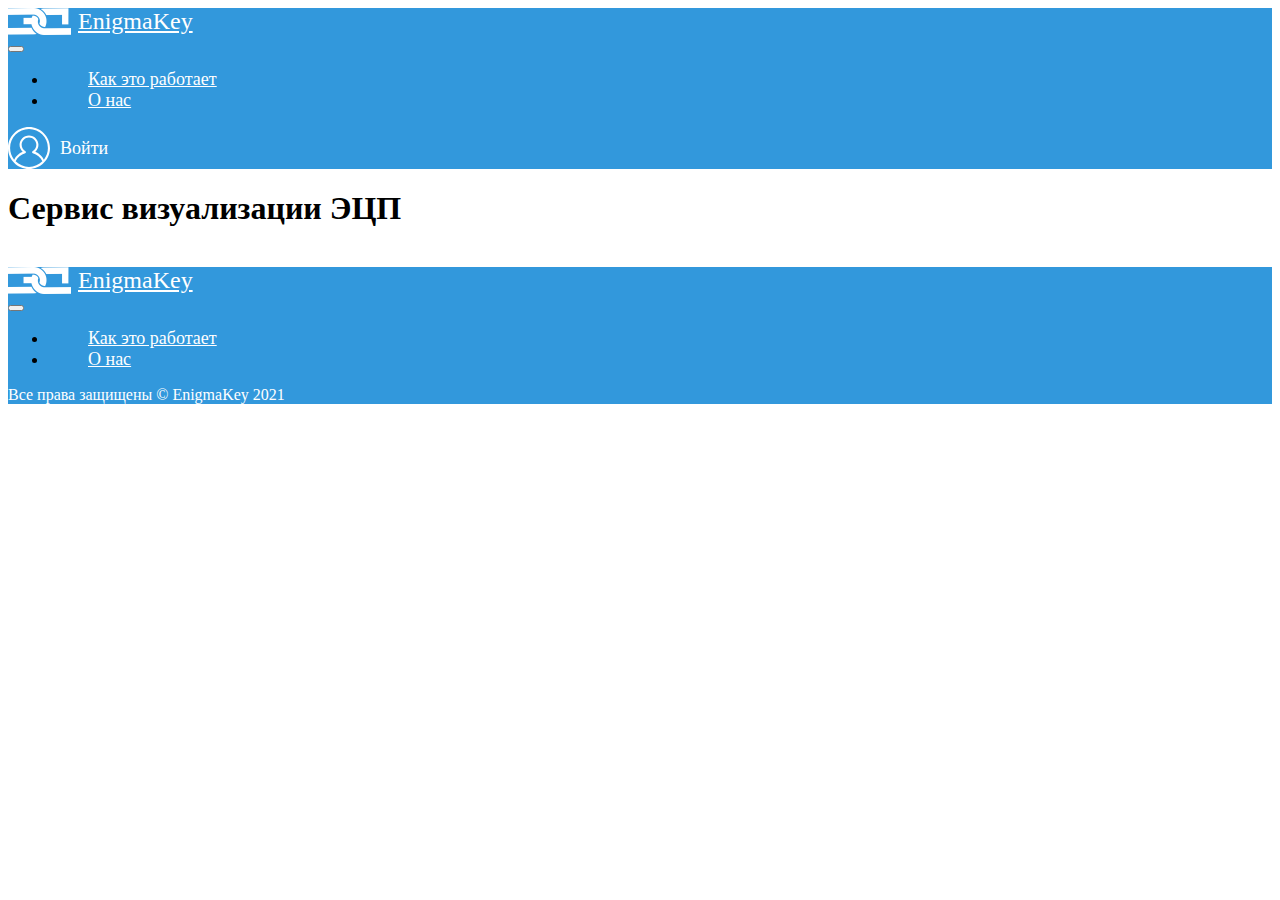
==== index.html @ b9031a65 "start project Signature" ====
<!doctype html>
<html lang="ru">
<head>
  <!-- Обязательные метатеги -->
  <meta charset="utf-8">
  <meta name="viewport" content="width=device-width, initial-scale=1">
  <!-- Bootstrap CSS -->
  <link href="https://cdn.jsdelivr.net/npm/bootstrap@5.0.0-beta3/dist/css/bootstrap.min.css" rel="stylesheet" integrity="sha384-eOJMYsd53ii+scO/bJGFsiCZc+5NDVN2yr8+0RDqr0Ql0h+rP48ckxlpbzKgwra6" crossorigin="anonymous">
  <link rel="stylesheet" href="https://use.fontawesome.com/releases/v5.8.2/css/all.css">
  <link href="./css/custom.css" rel="stylesheet">
  <title>Сервис визуализации ЭЦП</title>
</head>
<body>
<nav class="navbar navbar-expand-lg navbar-dark navbar-project bg-blue">
  <div class="container">
    <a class="navbar-brand logo-project" href="#">EnigmaKey</a>
    <button class="navbar-toggler" type="button" data-bs-toggle="collapse" data-bs-target="#navbarsTop" aria-controls="navbarsTop" aria-expanded="false">
      <span class="navbar-toggler-icon"></span>
    </button>

    <div class="collapse navbar-collapse" id="navbarsTop">
      <ul class="navbar-nav m-auto mb-2 mb-lg-0">
        <li class="nav-item">
          <a class="nav-link" href="#">Как это работает</a>
        </li>
        <li class="nav-item">
          <a class="nav-link" href="#">О нас</a>
        </li>
      </ul>
      <div class="login">
        <i class="user-icon"></i>
        <a href="#">Войти</a>
      </div>
    </div>
  </div>
</nav>

<main class="container">
  <div class="row">
    <div class="col">
        <h1>Сервис визуализации ЭЦП</h1>
    </div>
    <div class="col">
      <img src="./images/page1-img.svg" class="img-fluid" alt="">
    </div>
  </div>
</main>

<nav class="navbar navbar-expand-lg fixed-bottom navbar-dark navbar-project bg-blue">
  <div class="container">
    <a class="navbar-brand logo-project" href="#">EnigmaKey</a>
    <button class="navbar-toggler" type="button" data-bs-toggle="collapse" data-bs-target="#navbarsBottom" aria-controls="navbarsBottom" aria-expanded="false">
      <span class="navbar-toggler-icon"></span>
    </button>

    <div class="collapse navbar-collapse" id="navbarsBottom">
      <ul class="navbar-nav m-auto mb-2 mb-lg-0">
        <li class="nav-item">
          <a class="nav-link" href="#">Как это работает</a>
        </li>
        <li class="nav-item">
          <a class="nav-link" href="#">О нас</a>
        </li>
      </ul>
      <div class="copyright">
        Все права защищены © EnigmaKey 2021
      </div>
    </div>
  </div>
</nav>

<!-- Вариант 1: Bootstrap в связке с Popper -->
<script src="https://cdn.jsdelivr.net/npm/bootstrap@5.0.0-beta3/dist/js/bootstrap.bundle.min.js" integrity="sha384-JEW9xMcG8R+pH31jmWH6WWP0WintQrMb4s7ZOdauHnUtxwoG2vI5DkLtS3qm9Ekf" crossorigin="anonymous"></script>

</body>
</html>
---- css/custom.css ----
body {
  font-family: Roboto;
}

.bg-blue {
  background-color: #3298DC;
}

@media (min-width: 992px) {
  .navbar-project {
    min-height: 90px;
  }
}
.navbar-project a {
  color: #fff;
  font-size: 18px;
}
.navbar-project .logo-project {
  width: 175px;
  height: 27px;
  background-image: url(../images/logo.svg);
  background-repeat: no-repeat;
  padding-left: 70px;
  display: flex;
  align-items: center;
  font-weight: 500;
  font-size: 24px;
}

.navbar-dark.navbar-project .navbar-nav .nav-link {
  color: white;
}
.navbar-dark.navbar-project .navbar-nav .nav-link:hover {
  text-decoration: underline;
}

@media (min-width: 992px) {
  .navbar .navbar-nav .nav-link {
    padding-right: 2.5rem;
    padding-left: 2.5rem;
  }
}
.navbar-toggler:focus {
  box-shadow: 0 0 0 0.1rem;
}

.login {
  display: flex;
  align-items: center;
}
.login a {
  text-decoration: none;
  font-weight: 500;
}

.user-icon {
  width: 42px;
  height: 42px;
  margin-right: 10px;
  background-image: url(../images/icons/enter.svg);
  background-repeat: no-repeat;
  display: inline-flex;
}

.copyright {
  color: #ffffff;
}
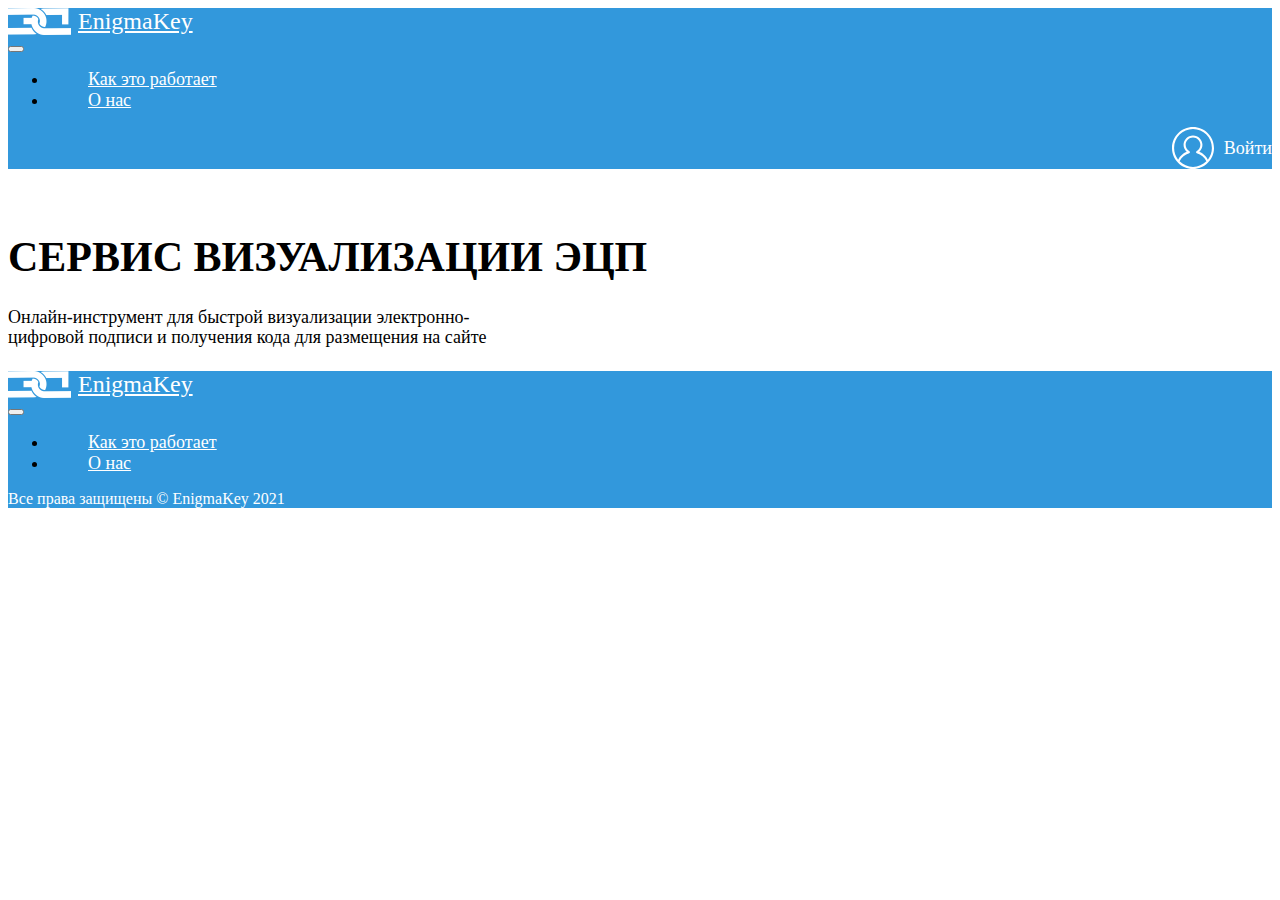
==== commit 65b48808: "add service block to index page" ====
--- a/index.html
+++ b/index.html
@@ -36,12 +36,17 @@
 </nav>
 
 <main class="container">
-  <div class="row">
-    <div class="col">
+  <div class="row service">
+    <div class="col-7 align-self-center">
         <h1>Сервис визуализации ЭЦП</h1>
+        <div class="service__text">
+          Онлайн-инструмент для быстрой визуализации
+          электронно-цифровой подписи и получения кода
+          для размещения на сайте
+        </div>
     </div>
-    <div class="col">
-      <img src="./images/page1-img.svg" class="img-fluid" alt="">
+    <div class="col align-self-center service__col-img">
+      <img src="./images/page1-img.svg" class="img-fluid service__img" alt="">
     </div>
   </div>
 </main>
--- a/css/custom.css
+++ b/css/custom.css
@@ -2,6 +2,11 @@
   font-family: Roboto;
 }
 
+@media (min-width: 1400px) {
+  .container {
+    max-width: 1242px;
+  }
+}
 .bg-blue {
   background-color: #3298DC;
 }
@@ -47,6 +52,8 @@
 .login {
   display: flex;
   align-items: center;
+  min-width: 308px;
+  justify-content: flex-end;
 }
 .login a {
   text-decoration: none;
@@ -65,3 +72,50 @@
 .copyright {
   color: #ffffff;
 }
+
+.service {
+  margin-top: 63px;
+}
+@media (max-width: 991px) {
+  .service {
+    font-size: 87%;
+  }
+}
+@media (max-width: 480px) {
+  .service {
+    flex-direction: column-reverse;
+  }
+  .service .col-7 {
+    width: 100%;
+  }
+}
+.service h1 {
+  text-transform: uppercase;
+  font-size: 2.625rem;
+  font-weight: 700;
+  line-height: 50px;
+  margin-bottom: 1.563rem;
+}
+@media (max-width: 767px) {
+  .service h1 {
+    font-size: 180%;
+    line-height: 1.3;
+  }
+}
+.service__text {
+  font-size: 1.125rem;
+  font-weight: 400;
+  line-height: 20px;
+  max-width: 500px;
+}
+.service__img {
+  margin-top: 20px;
+}
+@media (max-width: 480px) {
+  .service__img {
+    max-width: 180px;
+  }
+}
+.service__col-img {
+  width: auto;
+}
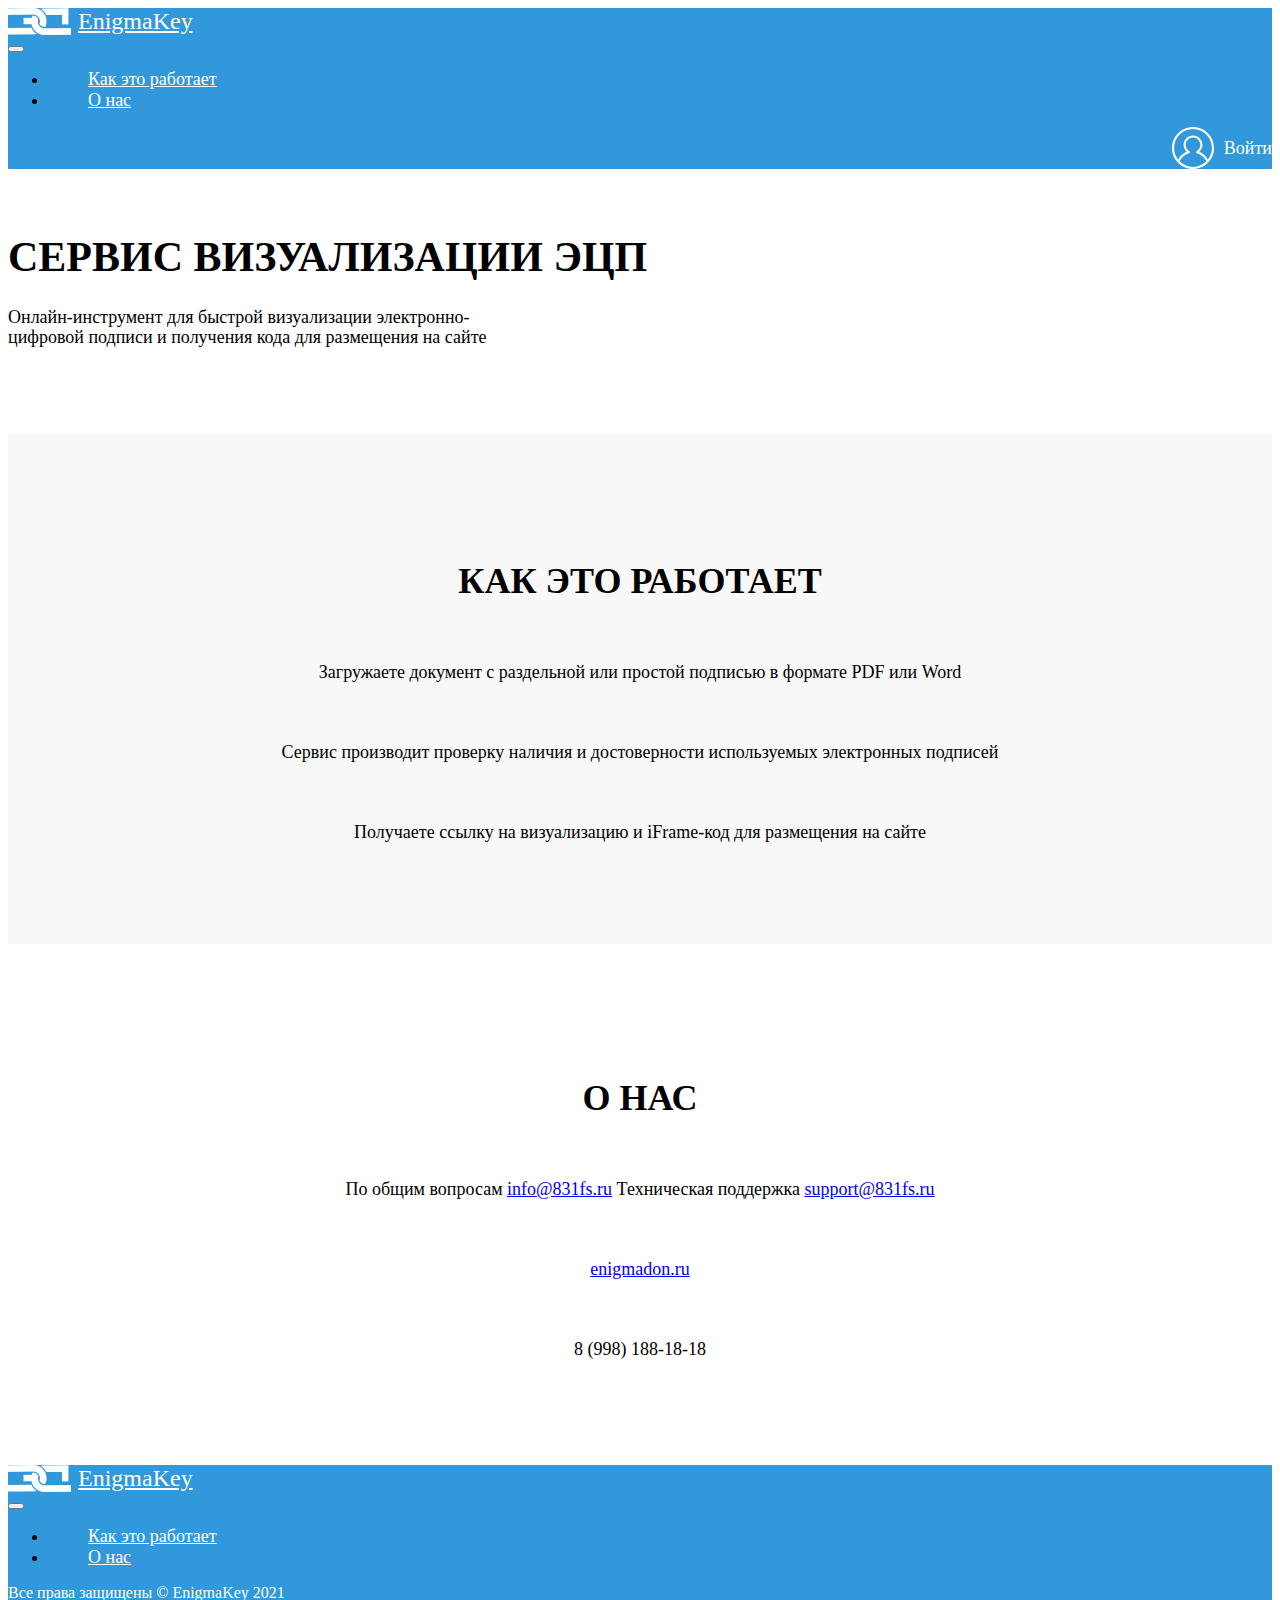
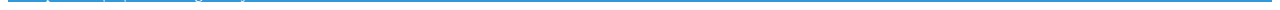
==== commit 55e06535: "add how-it-works and about-us blocks to index page; not finish" ====
--- a/index.html
+++ b/index.html
@@ -5,7 +5,8 @@
   <meta charset="utf-8">
   <meta name="viewport" content="width=device-width, initial-scale=1">
   <!-- Bootstrap CSS -->
-  <link href="https://cdn.jsdelivr.net/npm/bootstrap@5.0.0-beta3/dist/css/bootstrap.min.css" rel="stylesheet" integrity="sha384-eOJMYsd53ii+scO/bJGFsiCZc+5NDVN2yr8+0RDqr0Ql0h+rP48ckxlpbzKgwra6" crossorigin="anonymous">
+  <link href="https://cdn.jsdelivr.net/npm/bootstrap@5.0.0-beta3/dist/css/bootstrap.min.css" rel="stylesheet"
+        integrity="sha384-eOJMYsd53ii+scO/bJGFsiCZc+5NDVN2yr8+0RDqr0Ql0h+rP48ckxlpbzKgwra6" crossorigin="anonymous">
   <link rel="stylesheet" href="https://use.fontawesome.com/releases/v5.8.2/css/all.css">
   <link href="./css/custom.css" rel="stylesheet">
   <title>Сервис визуализации ЭЦП</title>
@@ -14,7 +15,8 @@
 <nav class="navbar navbar-expand-lg navbar-dark navbar-project bg-blue">
   <div class="container">
     <a class="navbar-brand logo-project" href="#">EnigmaKey</a>
-    <button class="navbar-toggler" type="button" data-bs-toggle="collapse" data-bs-target="#navbarsTop" aria-controls="navbarsTop" aria-expanded="false">
+    <button class="navbar-toggler" type="button" data-bs-toggle="collapse" data-bs-target="#navbarsTop"
+            aria-controls="navbarsTop" aria-expanded="false">
       <span class="navbar-toggler-icon"></span>
     </button>
 
@@ -35,26 +37,86 @@
   </div>
 </nav>
 
-<main class="container">
-  <div class="row service">
-    <div class="col-7 align-self-center">
+<main>
+  <div class="container">
+    <div class="row service">
+      <div class="col-7 align-self-center">
         <h1>Сервис визуализации ЭЦП</h1>
         <div class="service__text">
           Онлайн-инструмент для быстрой визуализации
           электронно-цифровой подписи и получения кода
           для размещения на сайте
         </div>
-    </div>
-    <div class="col align-self-center service__col-img">
-      <img src="./images/page1-img.svg" class="img-fluid service__img" alt="">
+      </div>
+      <div class="col align-self-center service__col-img">
+        <img src="./images/page1-img.svg" class="img-fluid service__img" alt="">
+      </div>
     </div>
   </div>
+
+  <div class="how-it-works">
+    <div class="container">
+      <div class="row">
+        <h2>КАК ЭТО РАБОТАЕТ</h2>
+        <div class="col how-it-works__item">
+          <img src="./images/icons/document.svg" alt=""/>
+          <div class="how-it-works__text">
+            Загружаете документ c раздельной или
+            простой подписью в формате PDF или
+            Word
+          </div>
+        </div>
+        <div class="col how-it-works__item">
+          <img src="./images/icons/check.svg" alt=""/>
+          <div class="how-it-works__text">
+            Сервис производит проверку наличия
+            и достоверности используемых электронных подписей
+          </div>
+        </div>
+        <div class="col how-it-works__item">
+          <img src="./images/icons/code.svg" alt=""/>
+          <div class="how-it-works__text">
+            Получаете ссылку на визуализацию
+            и iFrame-код для размещения на сайте
+          </div>
+        </div>
+      </div>
+    </div>
+  </div>
+
+    <div class="container">
+      <div class="row about-us">
+        <h2>О НАС</h2>
+        <div class="col about-us__item">
+          <img src="./images/icons/email.svg" alt=""/>
+          <div class="about-us__text">
+            По общим вопросам <a href="mailto:info@831fs.ru">info@831fs.ru</a>
+            Техническая поддержка <a href="mailto:support@831fs.ru">support@831fs.ru</a>
+          </div>
+        </div>
+        <div class="col about-us__item">
+          <img src="./images/icons/site.svg" alt=""/>
+          <div class="about-us__text">
+            <a href="enigmadon.ru">enigmadon.ru</a>
+          </div>
+        </div>
+        <div class="col about-us__item">
+          <img src="./images/icons/call.svg" alt=""/>
+          <div class="about-us__text">
+            8 (998) 188-18-18
+          </div>
+        </div>
+      </div>
+    </div>
+
+
 </main>
 
-<nav class="navbar navbar-expand-lg fixed-bottom navbar-dark navbar-project bg-blue">
+<nav class="navbar navbar-expand-lg navbar-dark navbar-project bg-blue">
   <div class="container">
     <a class="navbar-brand logo-project" href="#">EnigmaKey</a>
-    <button class="navbar-toggler" type="button" data-bs-toggle="collapse" data-bs-target="#navbarsBottom" aria-controls="navbarsBottom" aria-expanded="false">
+    <button class="navbar-toggler" type="button" data-bs-toggle="collapse" data-bs-target="#navbarsBottom"
+            aria-controls="navbarsBottom" aria-expanded="false">
       <span class="navbar-toggler-icon"></span>
     </button>
 
@@ -75,7 +137,9 @@
 </nav>
 
 <!-- Вариант 1: Bootstrap в связке с Popper -->
-<script src="https://cdn.jsdelivr.net/npm/bootstrap@5.0.0-beta3/dist/js/bootstrap.bundle.min.js" integrity="sha384-JEW9xMcG8R+pH31jmWH6WWP0WintQrMb4s7ZOdauHnUtxwoG2vI5DkLtS3qm9Ekf" crossorigin="anonymous"></script>
+<script src="https://cdn.jsdelivr.net/npm/bootstrap@5.0.0-beta3/dist/js/bootstrap.bundle.min.js"
+        integrity="sha384-JEW9xMcG8R+pH31jmWH6WWP0WintQrMb4s7ZOdauHnUtxwoG2vI5DkLtS3qm9Ekf"
+        crossorigin="anonymous"></script>
 
 </body>
 </html>
--- a/css/custom.css
+++ b/css/custom.css
@@ -74,7 +74,7 @@
 }
 
 .service {
-  margin-top: 63px;
+  margin: 63px 0;
 }
 @media (max-width: 991px) {
   .service {
@@ -114,8 +114,59 @@
 @media (max-width: 480px) {
   .service__img {
     max-width: 180px;
+    margin-bottom: 30px;
   }
 }
 .service__col-img {
   width: auto;
 }
+
+h2 {
+  font-weight: bold;
+  font-size: 36px;
+  line-height: 42px;
+  text-align: center;
+  text-transform: uppercase;
+  margin-bottom: 30px;
+}
+
+.how-it-works {
+  background-color: #F8F8F8;
+  padding-top: 96px;
+  padding-bottom: 102px;
+}
+@media (max-width: 767px) {
+  .how-it-works .row {
+    flex-direction: column;
+  }
+}
+.how-it-works__item img {
+  display: flex;
+  margin: 30px auto;
+}
+.how-it-works__text {
+  text-align: center;
+  font-size: 18px;
+  line-height: 20px;
+  color: #000000;
+}
+
+.about-us {
+  padding-top: 103px;
+  padding-bottom: 106px;
+}
+@media (max-width: 767px) {
+  .about-us {
+    flex-direction: column;
+  }
+}
+.about-us__item img {
+  display: flex;
+  margin: 30px auto;
+}
+.about-us__text {
+  text-align: center;
+  font-size: 18px;
+  line-height: 20px;
+  color: #000000;
+}
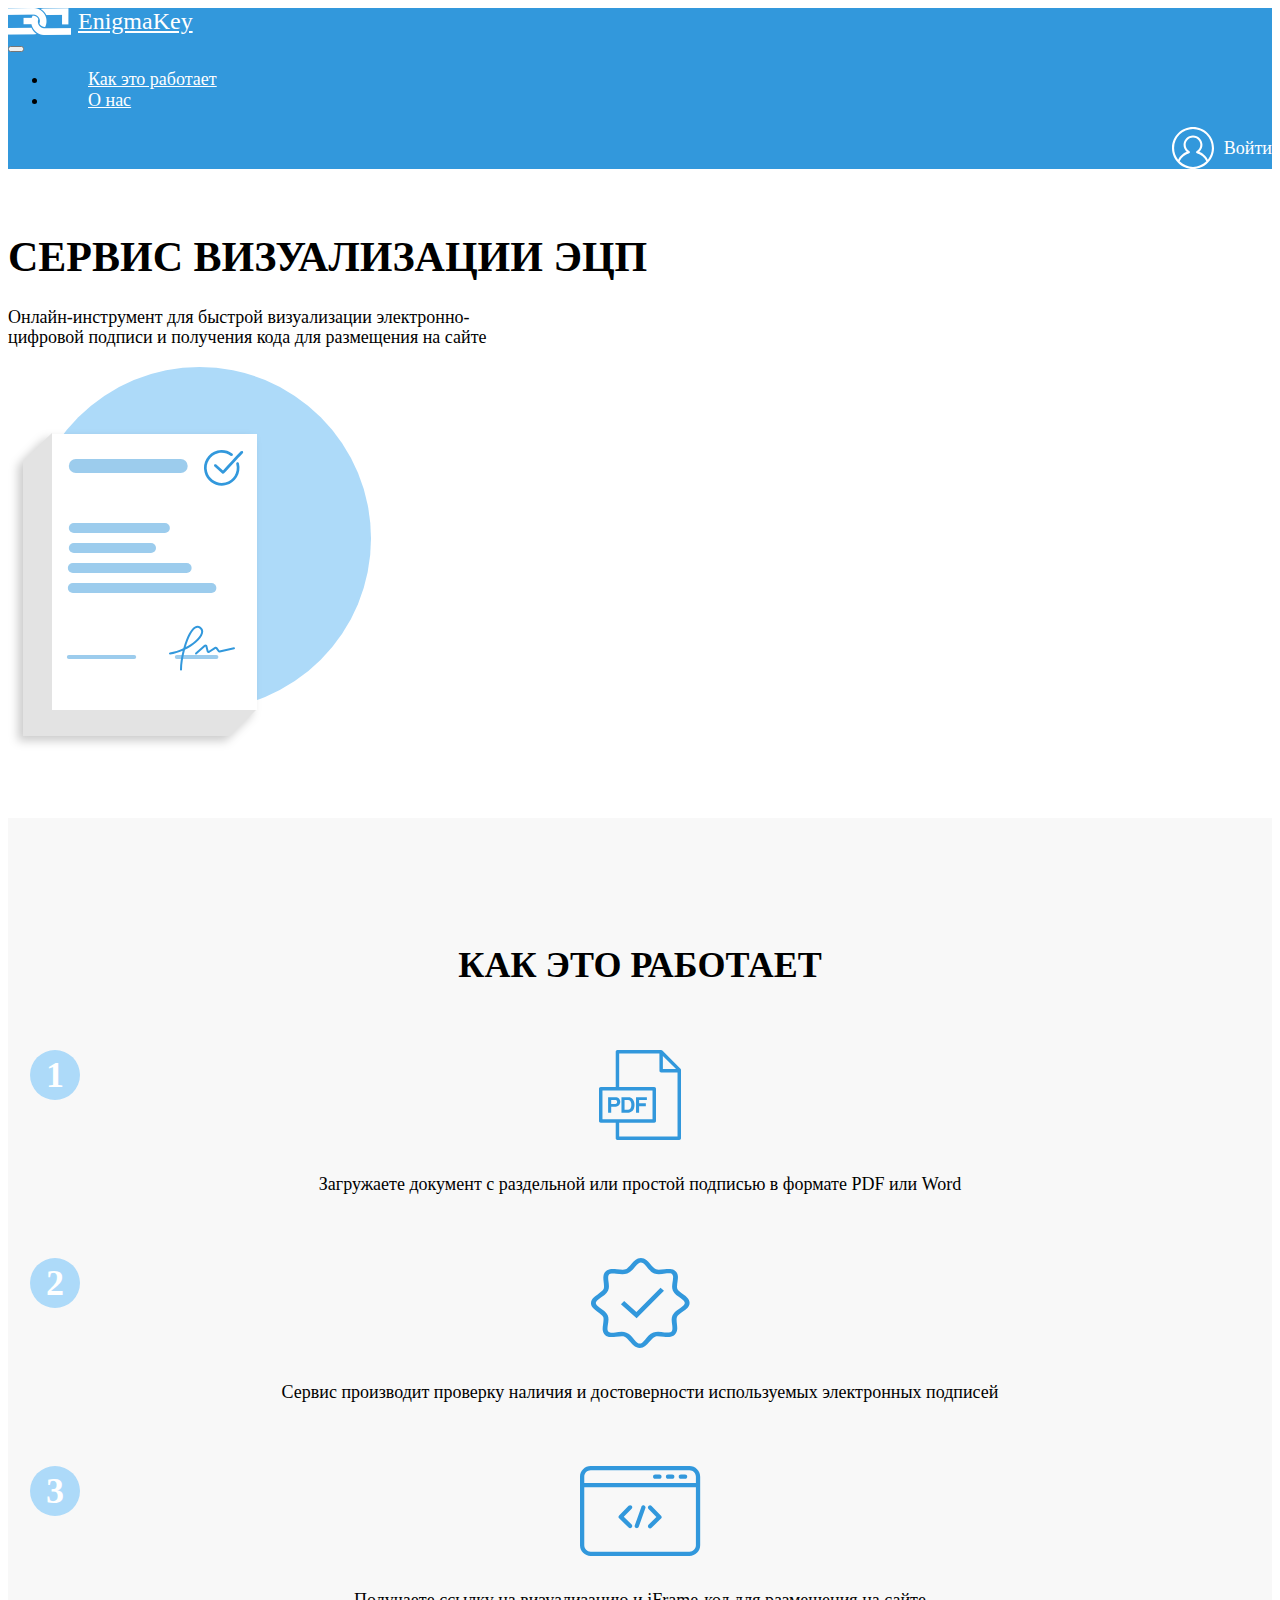
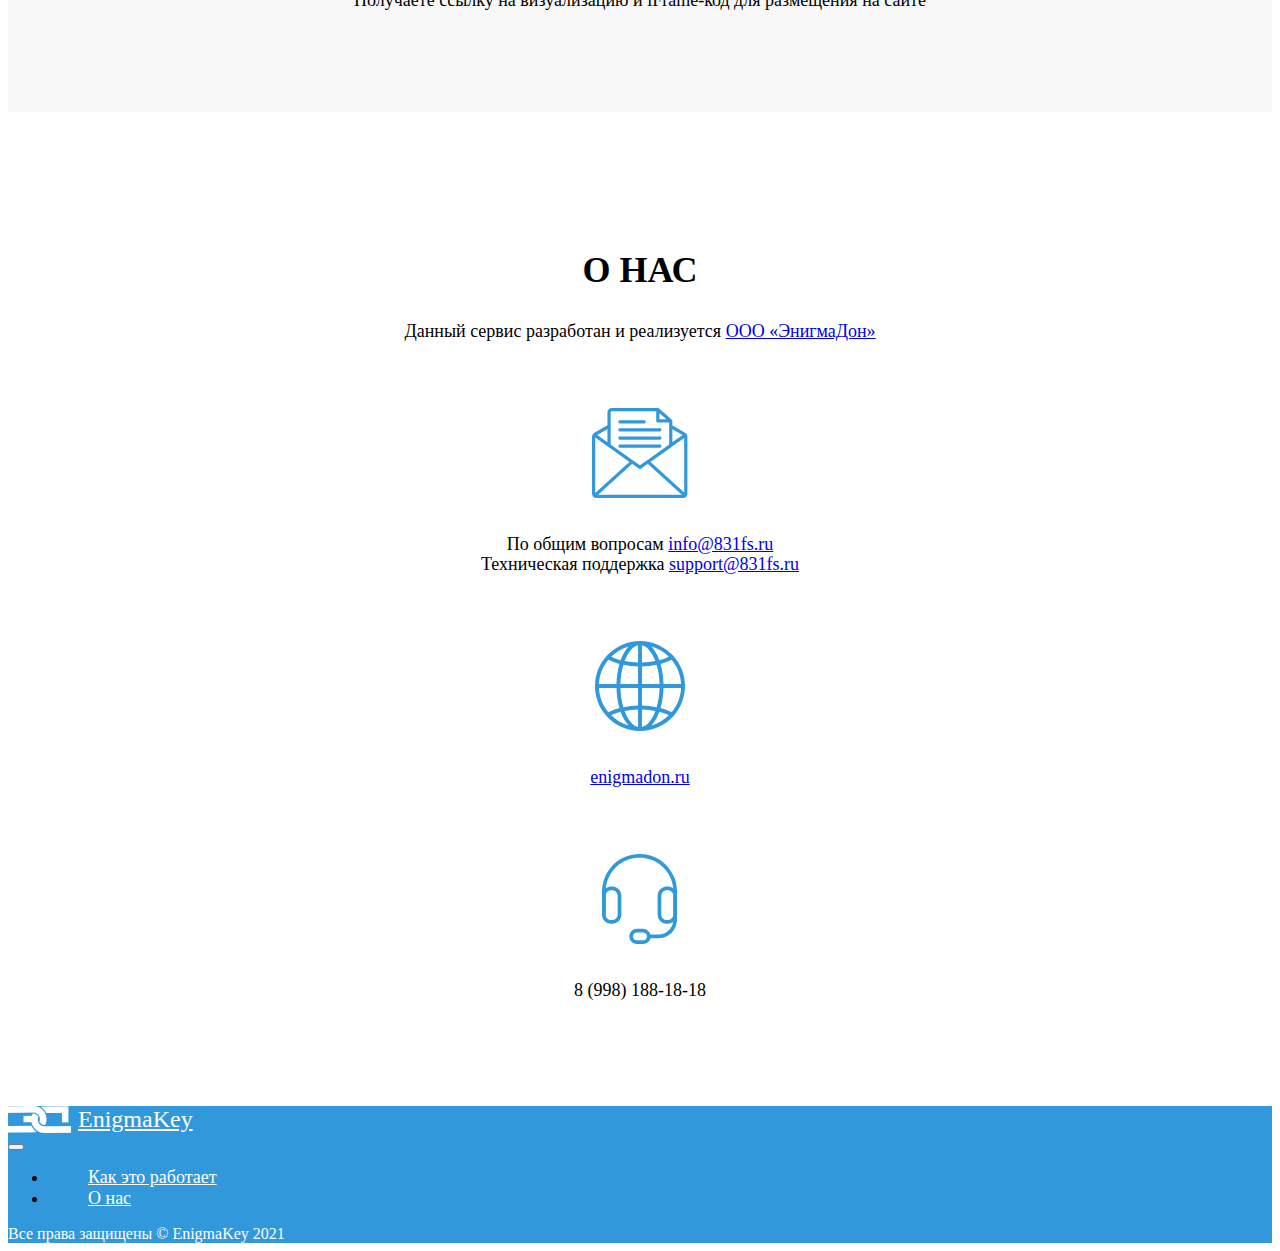
==== commit 4a4c204e: "add how-it-works :before element + PixelPerfect:  finish index page" ====
--- a/index.html
+++ b/index.html
@@ -1,13 +1,10 @@
 <!doctype html>
 <html lang="ru">
 <head>
-  <!-- Обязательные метатеги -->
   <meta charset="utf-8">
   <meta name="viewport" content="width=device-width, initial-scale=1">
-  <!-- Bootstrap CSS -->
   <link href="https://cdn.jsdelivr.net/npm/bootstrap@5.0.0-beta3/dist/css/bootstrap.min.css" rel="stylesheet"
         integrity="sha384-eOJMYsd53ii+scO/bJGFsiCZc+5NDVN2yr8+0RDqr0Ql0h+rP48ckxlpbzKgwra6" crossorigin="anonymous">
-  <link rel="stylesheet" href="https://use.fontawesome.com/releases/v5.8.2/css/all.css">
   <link href="./css/custom.css" rel="stylesheet">
   <title>Сервис визуализации ЭЦП</title>
 </head>
@@ -58,7 +55,7 @@
     <div class="container">
       <div class="row">
         <h2>КАК ЭТО РАБОТАЕТ</h2>
-        <div class="col how-it-works__item">
+        <div class="col how-it-works__item" data-slide="1">
           <img src="./images/icons/document.svg" alt=""/>
           <div class="how-it-works__text">
             Загружаете документ c раздельной или
@@ -66,14 +63,14 @@
             Word
           </div>
         </div>
-        <div class="col how-it-works__item">
+        <div class="col how-it-works__item" data-slide="2">
           <img src="./images/icons/check.svg" alt=""/>
           <div class="how-it-works__text">
             Сервис производит проверку наличия
             и достоверности используемых электронных подписей
           </div>
         </div>
-        <div class="col how-it-works__item">
+        <div class="col how-it-works__item" data-slide="3">
           <img src="./images/icons/code.svg" alt=""/>
           <div class="how-it-works__text">
             Получаете ссылку на визуализацию
@@ -87,11 +84,14 @@
     <div class="container">
       <div class="row about-us">
         <h2>О НАС</h2>
+        <div class="about-us__text">
+          Данный сервис разработан и реализуется <a href="#" class="text-nowrap">ООО «ЭнигмаДон»</a>
+        </div>
         <div class="col about-us__item">
           <img src="./images/icons/email.svg" alt=""/>
           <div class="about-us__text">
-            По общим вопросам <a href="mailto:info@831fs.ru">info@831fs.ru</a>
-            Техническая поддержка <a href="mailto:support@831fs.ru">support@831fs.ru</a>
+            <div>По общим вопросам <a href="mailto:info@831fs.ru">info@831fs.ru</a></div>
+            <div>Техническая поддержка <a href="mailto:support@831fs.ru">support@831fs.ru</a></div>
           </div>
         </div>
         <div class="col about-us__item">
@@ -136,7 +136,6 @@
   </div>
 </nav>
 
-<!-- Вариант 1: Bootstrap в связке с Popper -->
 <script src="https://cdn.jsdelivr.net/npm/bootstrap@5.0.0-beta3/dist/js/bootstrap.bundle.min.js"
         integrity="sha384-JEW9xMcG8R+pH31jmWH6WWP0WintQrMb4s7ZOdauHnUtxwoG2vI5DkLtS3qm9Ekf"
         crossorigin="anonymous"></script>
--- a/css/custom.css
+++ b/css/custom.css
@@ -58,6 +58,9 @@
 .login a {
   text-decoration: none;
   font-weight: 500;
+}
+.login a:hover {
+  text-decoration: underline;
 }
 
 .user-icon {
@@ -135,14 +138,36 @@
   padding-top: 96px;
   padding-bottom: 102px;
 }
+.how-it-works h2 {
+  margin-bottom: 46px;
+}
 @media (max-width: 767px) {
   .how-it-works .row {
     flex-direction: column;
   }
 }
+.how-it-works__item {
+  position: relative;
+}
+.how-it-works__item:before {
+  content: attr(data-slide);
+  position: absolute;
+  top: 0px;
+  left: 22px;
+  background-color: #ADDAF9;
+  width: 50px;
+  height: 50px;
+  display: flex;
+  align-items: center;
+  justify-content: center;
+  border-radius: 50%;
+  color: #ffffff;
+  font-weight: 700;
+  font-size: 36px;
+}
 .how-it-works__item img {
   display: flex;
-  margin: 30px auto;
+  margin: 64px auto 34px auto;
 }
 .how-it-works__text {
   text-align: center;
@@ -152,7 +177,7 @@
 }
 
 .about-us {
-  padding-top: 103px;
+  padding-top: 107px;
   padding-bottom: 106px;
 }
 @media (max-width: 767px) {
@@ -162,7 +187,7 @@
 }
 .about-us__item img {
   display: flex;
-  margin: 30px auto;
+  margin: 67px auto 36px auto;
 }
 .about-us__text {
   text-align: center;
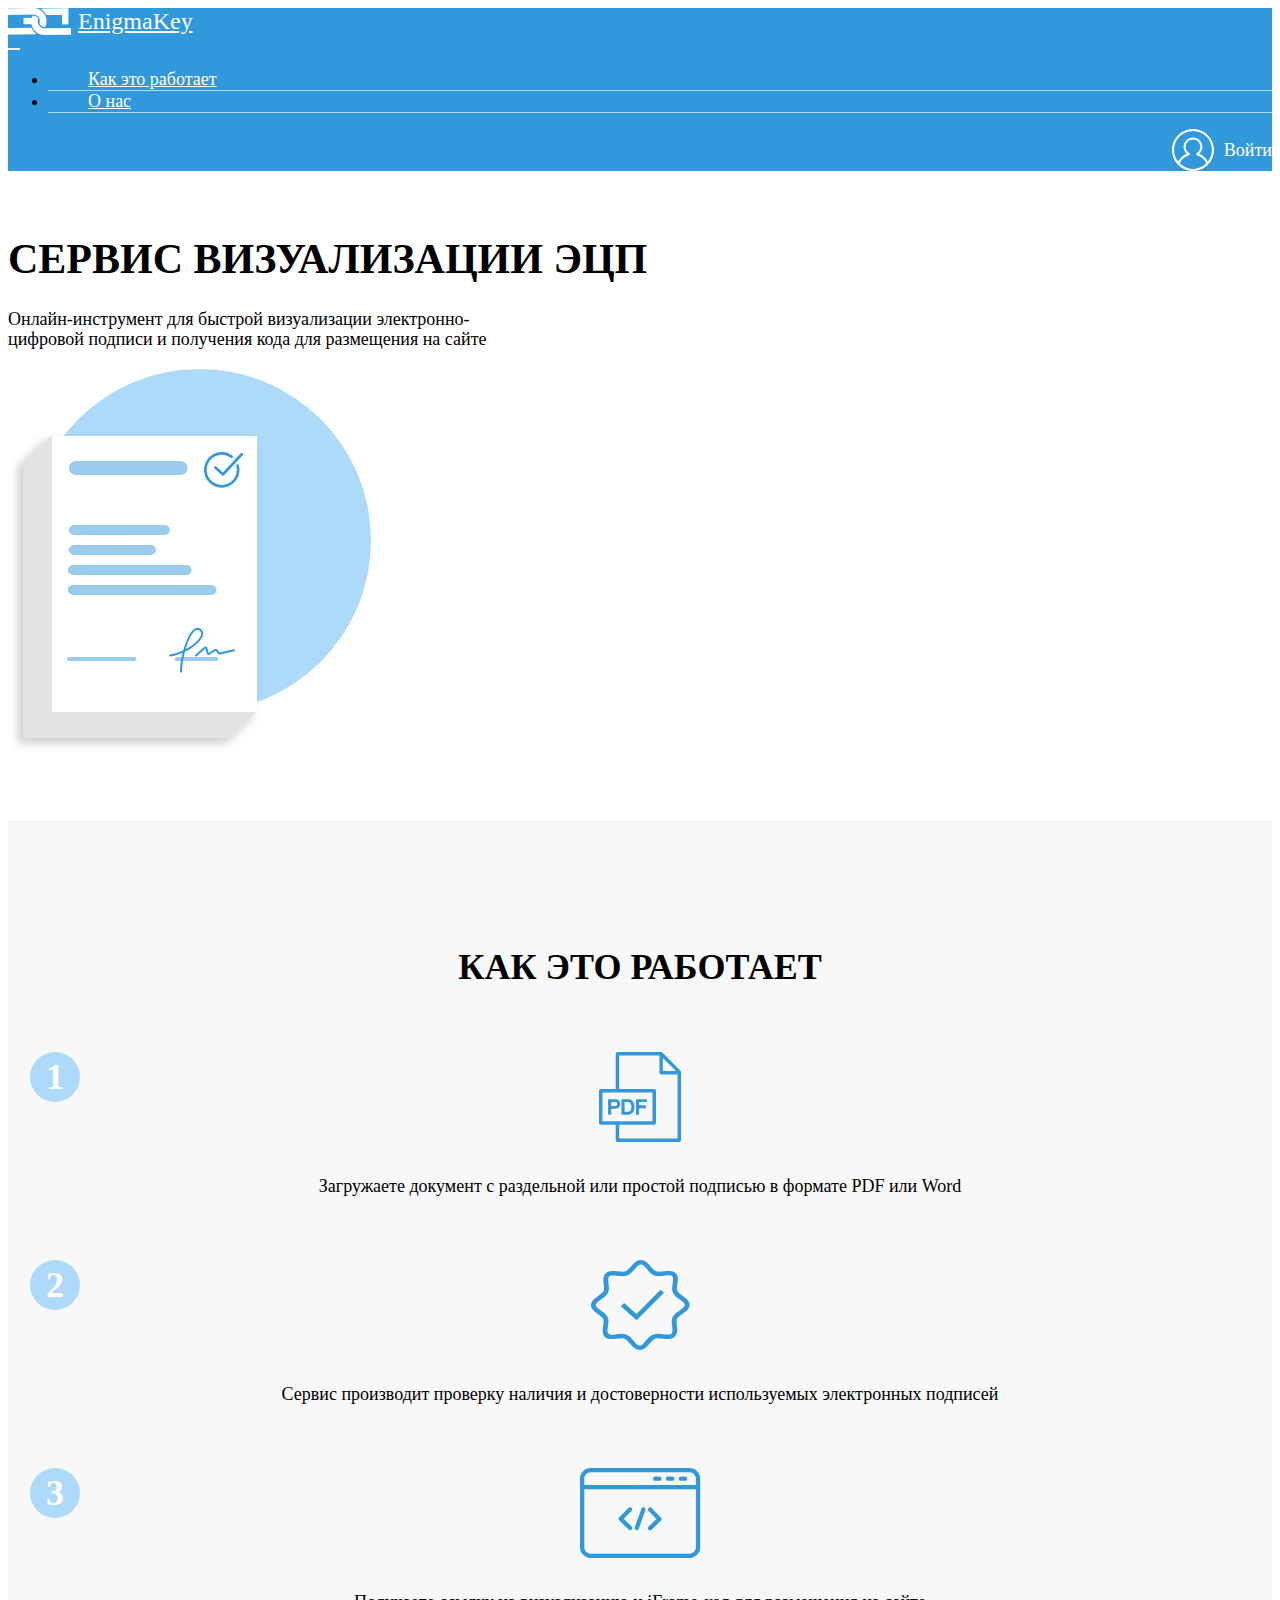
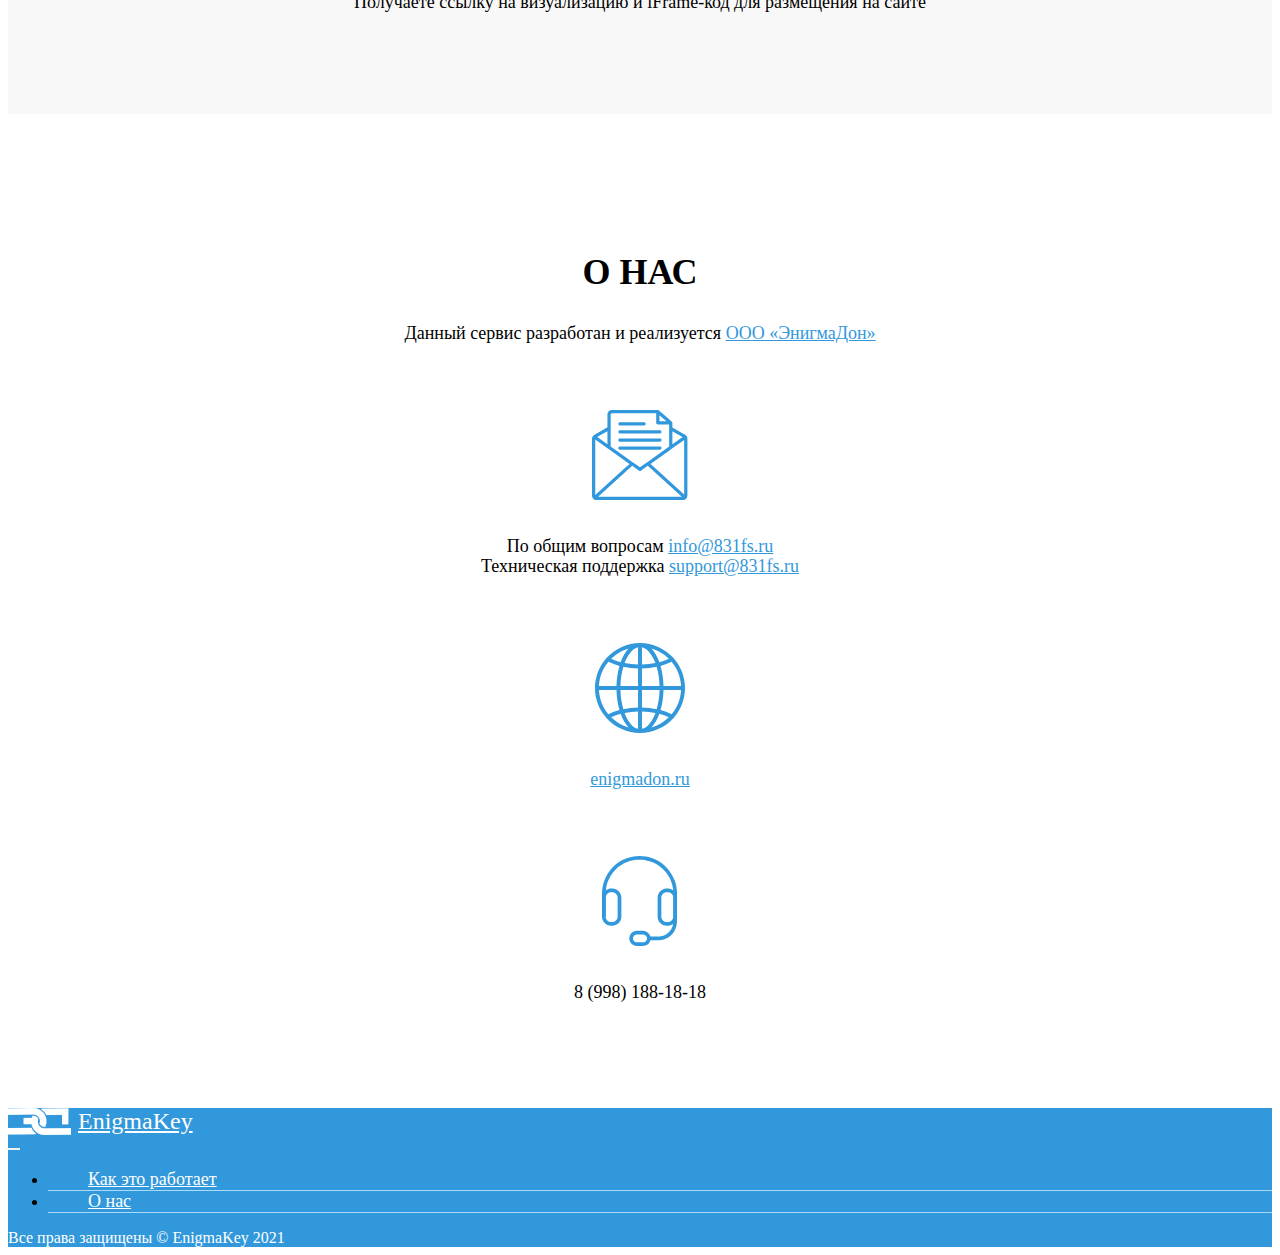
==== commit 1dfb9754: "same style edits for mobile table and mobile footer menu" ====
--- a/index.html
+++ b/index.html
@@ -113,7 +113,7 @@
 </main>
 
 <nav class="navbar navbar-expand-lg navbar-dark navbar-project bg-blue">
-  <div class="container">
+  <div class="container navbar-footer-desktop">
     <a class="navbar-brand logo-project" href="#">EnigmaKey</a>
     <button class="navbar-toggler" type="button" data-bs-toggle="collapse" data-bs-target="#navbarsBottom"
             aria-controls="navbarsBottom" aria-expanded="false">
@@ -134,6 +134,19 @@
       </div>
     </div>
   </div>
+  <div class="navbar-footer-mobile">
+    <ul class="navbar-nav">
+      <li class="nav-item">
+        <a class="nav-link" href="#">Как это работает</a>
+      </li>
+      <li class="nav-item">
+        <a class="nav-link" href="#">О нас</a>
+      </li>
+    </ul>
+    <div class="copyright">
+       © EnigmaKey 2021
+    </div>
+  </div>
 </nav>
 
 <script src="https://cdn.jsdelivr.net/npm/bootstrap@5.0.0-beta3/dist/js/bootstrap.bundle.min.js"
--- a/css/custom.css
+++ b/css/custom.css
@@ -45,15 +45,61 @@
     padding-left: 2.5rem;
   }
 }
-.navbar-toggler:focus {
+.navbar-project .navbar-toggler:focus {
   box-shadow: 0 0 0 0.1rem;
 }
 
+.navbar-project .navbar-toggler {
+  border: none;
+  box-shadow: none !important;
+}
+
+.navbar-project .navbar-toggler[aria-expanded="true"] .navbar-toggler-icon {
+  background-image: url(../images/icons/close.svg);
+}
+
+.navbar-project .navbar-nav li {
+  border-bottom: 1px solid #ADDAF9;
+}
+
+.navbar-footer-mobile {
+  display: none;
+}
+
+@media (max-width: 767px) {
+  .navbar-footer-desktop {
+    display: none !important;
+  }
+
+  .navbar-footer-mobile {
+    display: flex;
+    width: 100%;
+    flex-direction: column;
+    align-items: center;
+  }
+  .navbar-footer-mobile .navbar-nav {
+    flex-direction: row;
+  }
+  .navbar-footer-mobile .navbar-nav li {
+    border: none;
+    margin: 0 45px;
+  }
+}
+@media (max-width: 375px) {
+  .navbar-footer-mobile .navbar-nav {
+    flex-direction: column;
+  }
+}
 .login {
   display: flex;
   align-items: center;
   min-width: 308px;
   justify-content: flex-end;
+}
+@media (max-width: 991px) {
+  .login {
+    justify-content: flex-start;
+  }
 }
 .login a {
   text-decoration: none;
@@ -131,6 +177,29 @@
   text-align: center;
   text-transform: uppercase;
   margin-bottom: 30px;
+}
+
+h3 {
+  font-weight: bold;
+  font-size: 24px;
+  line-height: 28px;
+  text-align: center;
+  text-transform: uppercase;
+  margin-bottom: 63px;
+}
+
+h4 {
+  font-size: 18px;
+  font-weight: bold;
+  margin-bottom: 14px;
+}
+
+h5 {
+  font-size: 24px;
+  font-weight: 700;
+  margin-bottom: 44px;
+  text-transform: uppercase;
+  text-align: center;
 }
 
 .how-it-works {
@@ -185,6 +254,9 @@
     flex-direction: column;
   }
 }
+.about-us__item:first-child {
+  border: 1px solid red;
+}
 .about-us__item img {
   display: flex;
   margin: 67px auto 36px auto;
@@ -195,3 +267,357 @@
   line-height: 20px;
   color: #000000;
 }
+
+.personal-area {
+  margin-bottom: 96px;
+}
+.personal-area h1 {
+  justify-content: center;
+  display: flex;
+  margin-top: 102px;
+  margin-bottom: 20px;
+  text-transform: uppercase;
+}
+.personal-area__text {
+  text-align: center;
+  font-size: 18px;
+  line-height: 20px;
+  color: #444444;
+}
+
+.code-area h1 {
+  text-transform: uppercase;
+  font-size: 36px;
+  font-weight: 700;
+  text-align: center;
+}
+.code-area .personal-area__text {
+  width: 50%;
+}
+@media (max-width: 768px) {
+  .code-area .personal-area__text {
+    width: 100%;
+  }
+}
+.code-area.personal-area {
+  margin-bottom: 0px;
+}
+
+.instructions-area h1 {
+  text-transform: uppercase;
+  font-size: 36px;
+  font-weight: 700;
+  text-align: center;
+  margin-bottom: 80px;
+}
+.instructions-area .carousel-control-prev-icon {
+  background-image: url("../images/icons/prev-arrow.svg");
+}
+.instructions-area .carousel-control-next-icon {
+  background-image: url("../images/icons/next-arrow.svg");
+}
+
+.btn-site {
+  color: #ffffff;
+  background-color: #3298DC;
+  border-color: #3298DC;
+  padding: 14px 28px;
+  font-size: 18px;
+  font-weight: 500;
+  border-radius: 50px;
+}
+.btn-site:hover {
+  color: #ffffff;
+  text-decoration: underline;
+}
+
+.box-shadow {
+  margin: 18px;
+  padding: 35px;
+  box-shadow: 0px 0px 10px rgba(0, 0, 0, 0.1);
+}
+.box-shadow button {
+  display: flex;
+}
+
+.color-blue {
+  color: #3298DC;
+}
+
+.color-green {
+  color: #008826;
+}
+
+.color-gray {
+  color: #CFCFCF;
+}
+
+main a {
+  color: #3298DC;
+  text-decoration: underline;
+}
+main a:hover {
+  color: #3298DC;
+  text-decoration: none;
+}
+main ul.doc-list {
+  font-size: 18px;
+  list-style-type: none;
+  display: flex;
+  width: 100%;
+  justify-content: space-evenly;
+}
+@media (max-width: 480px) {
+  main ul.doc-list {
+    flex-direction: column;
+  }
+}
+main ul.doc-list li {
+  margin-bottom: 24px;
+  margin-right: 10px;
+}
+@media (max-width: 480px) {
+  main ul.doc-list li {
+    width: 100%;
+  }
+}
+main ul.doc-list li a {
+  display: flex;
+  align-items: baseline;
+  max-width: 344px;
+  margin-bottom: 27px;
+}
+main ul.doc-list li .fa-xl {
+  font-size: 1.7em;
+  line-height: .75em;
+  vertical-align: -15%;
+}
+main .item-error {
+  display: flex;
+  flex-direction: column;
+  align-items: center;
+  padding-top: 100px;
+}
+main .item-error h1 {
+  text-align: center;
+  text-transform: uppercase;
+  font-size: 36px;
+  font-weight: 700;
+  line-height: 42px;
+  margin-bottom: 1.563rem;
+}
+@media (max-width: 767px) {
+  main .item-error h1 {
+    font-size: 180%;
+    line-height: 1.3;
+  }
+}
+main .item-error .about-us__text {
+  max-width: 550px;
+}
+main .item-error .btn-site {
+  width: 230px;
+  margin: 37px auto 100px auto;
+}
+main .round-blue {
+  font-size: 144px;
+  background-color: #ADDAF9;
+  color: #3298DC;
+  border-radius: 50%;
+  font-weight: 700;
+  width: 320px;
+  height: 320px;
+  display: flex;
+  align-items: center;
+  justify-content: center;
+  margin-bottom: 34px;
+}
+
+.icon-button {
+  display: block;
+  width: 25px;
+  height: 30px;
+}
+.icon-button-upload {
+  background-image: url("../images/icons/upload.svg");
+  background-size: cover;
+}
+
+.icon {
+  display: block;
+  width: 18px;
+  height: 18px;
+}
+.icon-arrow-down {
+  background-image: url("../images/icons/arrow-down.svg");
+  background-size: cover;
+}
+.icon-times {
+  background-image: url("../images/icons/times.svg");
+  background-size: cover;
+}
+
+.buttons {
+  display: flex;
+  align-items: center;
+  justify-content: center;
+  margin-top: 25px;
+}
+@media (max-width: 767px) {
+  .buttons {
+    flex-direction: column;
+  }
+}
+
+.upload-file__wrapper {
+  display: block;
+  width: 230px;
+}
+
+.upload-file__input {
+  opacity: 0;
+  position: absolute;
+  z-index: -1;
+  overflow: hidden;
+  width: 0.4px;
+  height: 0.4px;
+}
+
+.upload-file__label {
+  display: flex;
+  justify-content: center;
+  align-items: center;
+  cursor: pointer;
+}
+
+.upload-file__icon {
+  width: 30px;
+  height: auto;
+  margin-right: 11px;
+}
+
+.upload-file__label .upload-file__text,
+.upload-file__label .upload-file__icon path {
+  transition: .25s ease;
+}
+
+.upload-file__text,
+.upload-file__text_2 {
+  max-width: 132px;
+}
+
+.table-doc {
+  border-spacing: 10px;
+  border-collapse: separate;
+}
+.table-doc th {
+  font-size: 18px;
+}
+.table-doc td {
+  font-size: 16px;
+}
+.table-doc i.fa-file-text-o,
+.table-doc i.fa-link {
+  margin-right: 10px;
+}
+
+.table-doc > :not(:last-child) > :last-child > * {
+  border-bottom-color: transparent;
+}
+
+.table-doc > :not(caption) > * > * {
+  padding: .9rem .5rem;
+  border-bottom-width: 0;
+}
+
+.table-doc tbody tr {
+  box-shadow: 0px 0px 10px rgba(0, 0, 0, 0.1);
+}
+
+@media screen and (max-width: 505px) {
+  table.table-doc {
+    border: 0;
+  }
+
+  table.table-doc thead {
+    border: none;
+    clip: rect(0 0 0 0);
+    height: 1px;
+    margin: -1px;
+    overflow: hidden;
+    padding: 0;
+    position: absolute;
+    width: 1px;
+  }
+
+  table.table-doc tr {
+    border-bottom: 1px solid #ddd;
+    display: block;
+    margin-bottom: 30px;
+  }
+
+  table.table-doc td {
+    display: block;
+    text-align: right;
+  }
+  table.table-doc td span {
+    display: inline-block;
+    width: 50%;
+    text-align: start;
+    font-size: 14px;
+  }
+
+  table.table-doc td::before {
+    content: attr(data-label);
+    float: left;
+    font-weight: bold;
+    text-transform: uppercase;
+  }
+
+  table.table-doc td:last-child {
+    border-bottom: 0;
+  }
+}
+@media (max-width: 345px) {
+  table.table-doc td::before {
+    font-size: 14px;
+  }
+
+  table.table-doc td span {
+    width: 53%;
+  }
+}
+.without-data-label {
+  margin: auto;
+  width: 20px;
+  display: block;
+}
+
+.code-blocks {
+  margin-top: 55px;
+}
+.code-blocks .code {
+  font-family: Roboto;
+  font-size: 14px;
+  background: #F8F8F8;
+  border: 1px solid #DADADA;
+  box-shadow: inset 0px 0px 6px rgba(0, 0, 0, 0.1);
+  padding: 12px;
+  max-height: 395px;
+  overflow-y: auto;
+}
+.code-blocks .code-blocks {
+  margin-top: 54px;
+}
+.code-blocks pre {
+  margin: 0px;
+  overflow-x: hidden;
+}
+.code-blocks code {
+  font-family: Roboto;
+  font-size: 14px;
+}
+
+.container-wrap {
+  position: relative;
+}
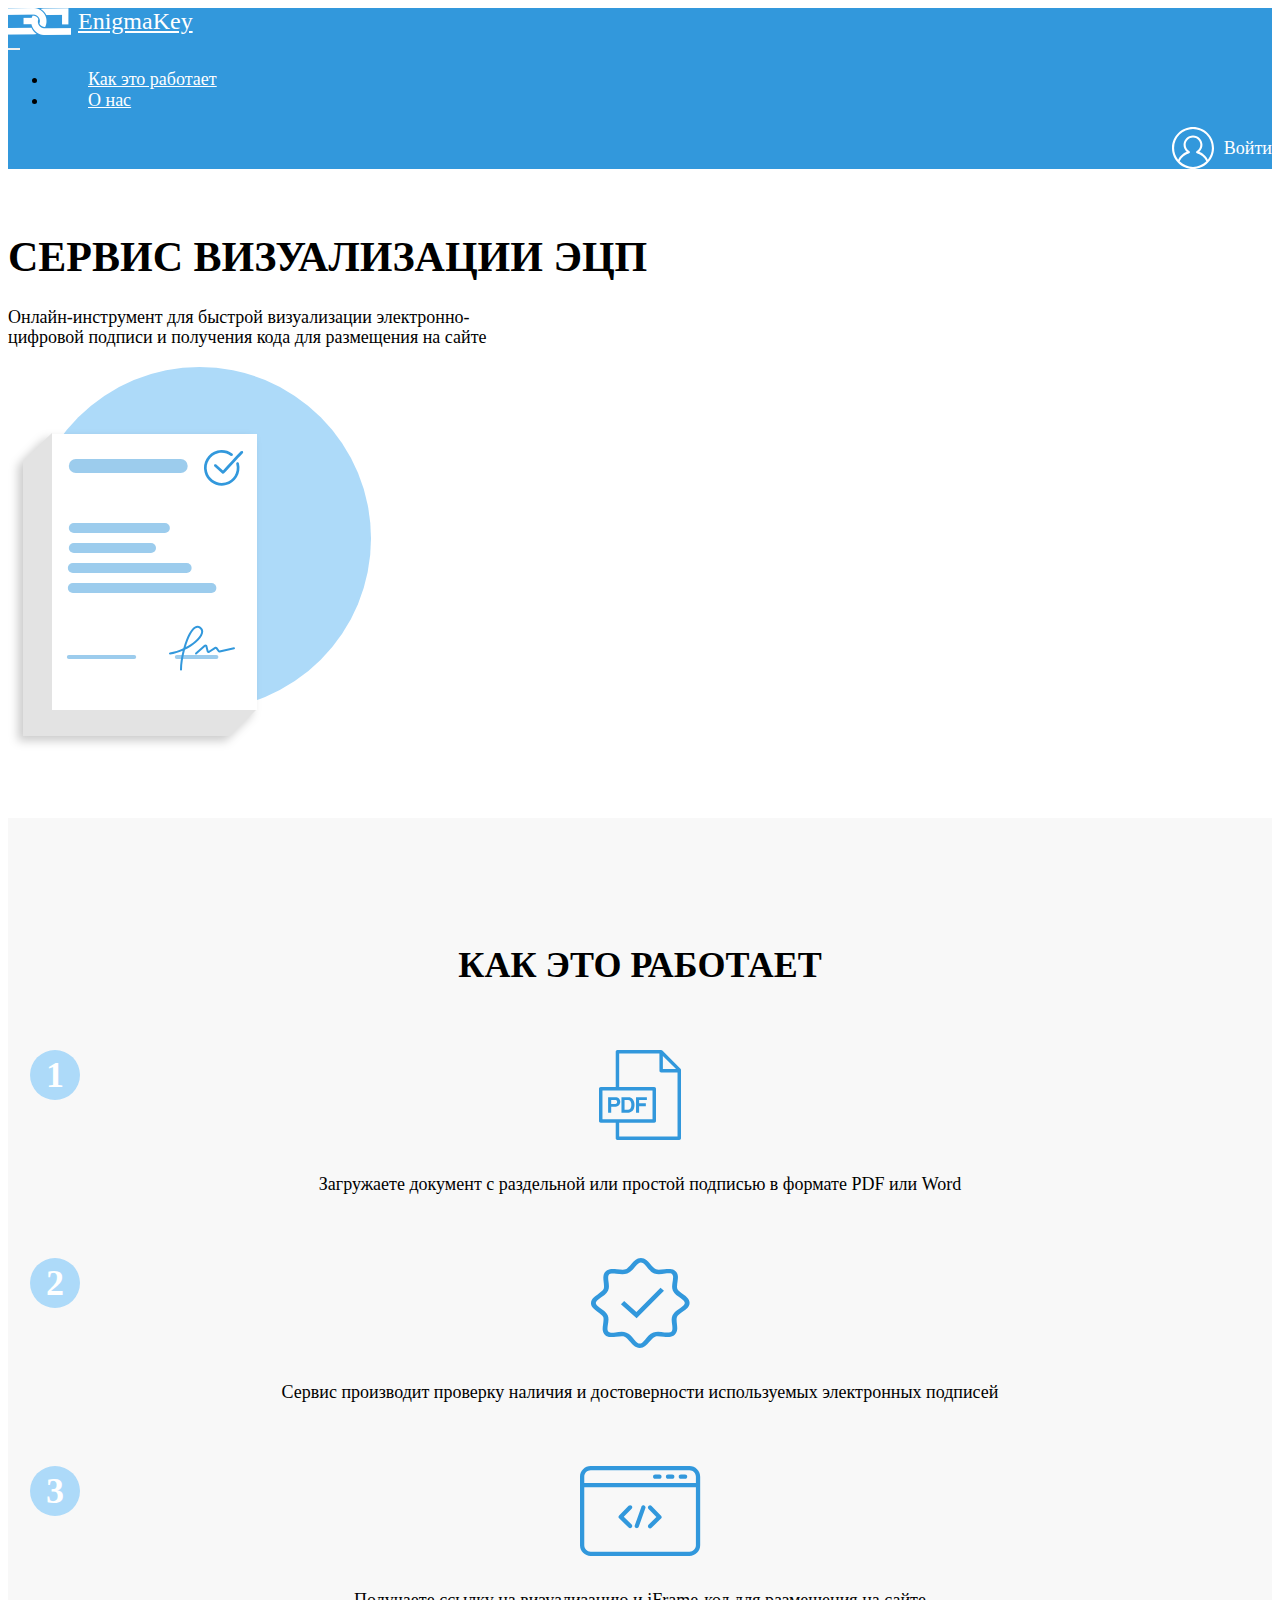
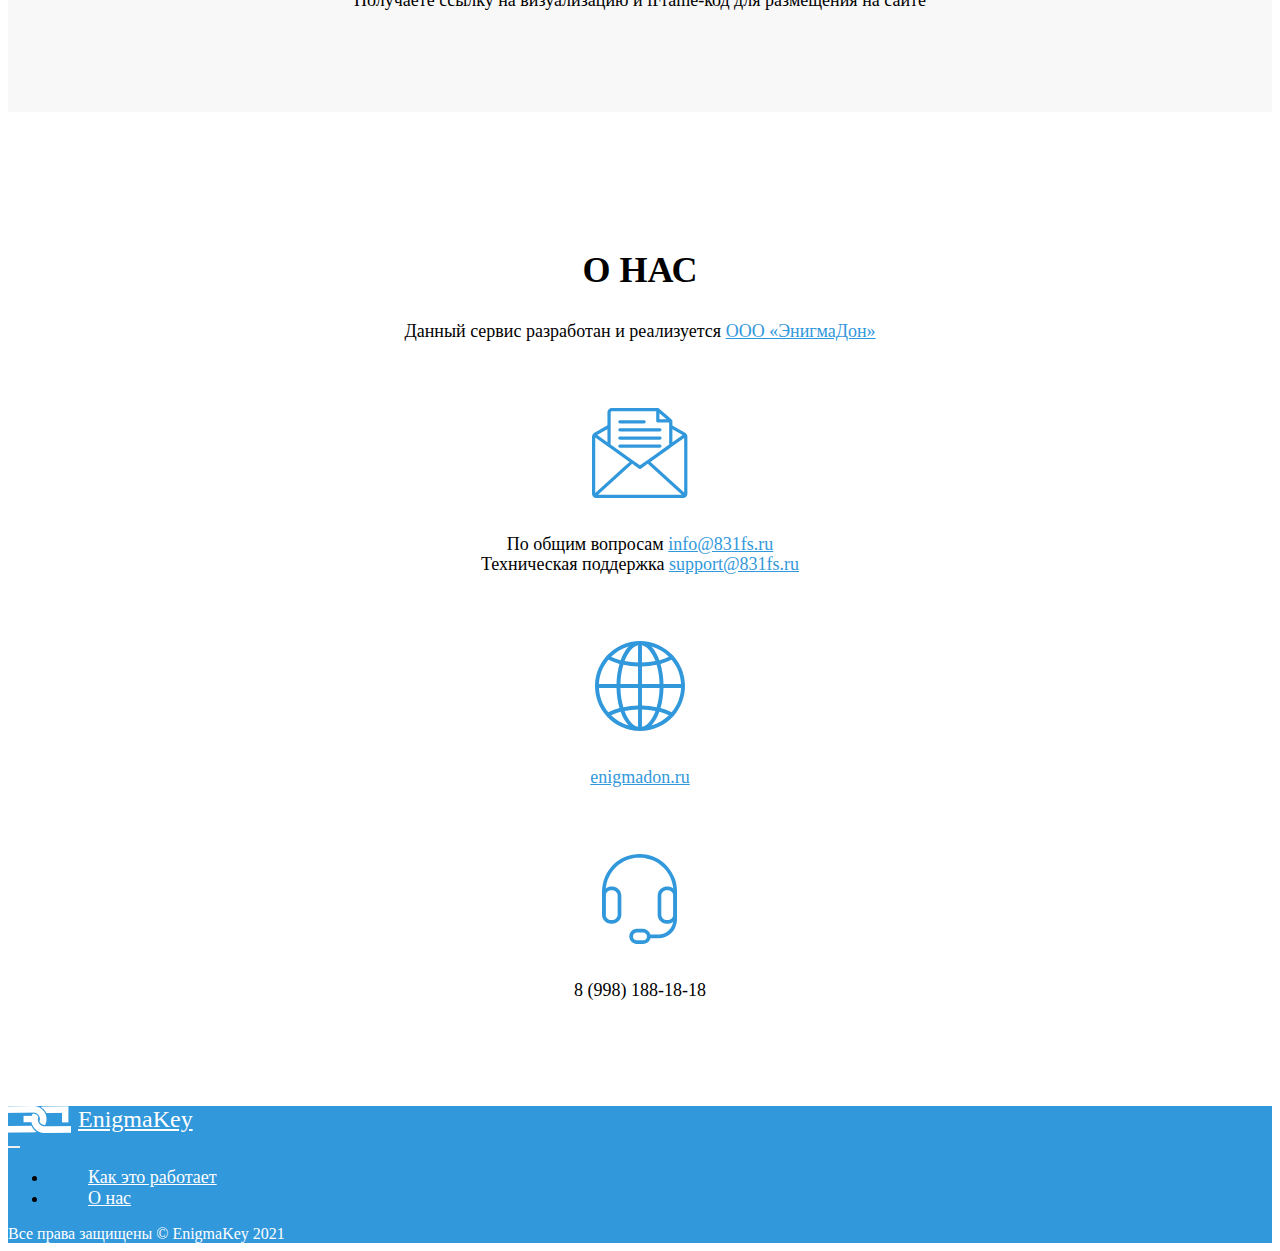
==== commit 6b2a51a4: "same style edits for mobile menu" ====
--- a/index.html
+++ b/index.html
@@ -103,7 +103,7 @@
         <div class="col about-us__item">
           <img src="./images/icons/call.svg" alt=""/>
           <div class="about-us__text">
-            8 (998) 188-18-18
+            <a class="link-tel" href="tel:89981881818">8 (998) 188-18-18</a>
           </div>
         </div>
       </div>
--- a/css/custom.css
+++ b/css/custom.css
@@ -58,15 +58,15 @@
   background-image: url(../images/icons/close.svg);
 }
 
-.navbar-project .navbar-nav li {
-  border-bottom: 1px solid #ADDAF9;
-}
-
 .navbar-footer-mobile {
   display: none;
 }
 
 @media (max-width: 767px) {
+  .navbar-project .navbar-nav li {
+    border-bottom: 1px solid #ADDAF9;
+  }
+
   .navbar-footer-desktop {
     display: none !important;
   }
@@ -83,6 +83,9 @@
   .navbar-footer-mobile .navbar-nav li {
     border: none;
     margin: 0 45px;
+  }
+  .navbar-footer-mobile a.nav-link {
+    text-decoration: underline;
   }
 }
 @media (max-width: 375px) {
@@ -621,3 +624,8 @@
 .container-wrap {
   position: relative;
 }
+
+a.link-tel {
+  color: #000000;
+  text-decoration: none;
+}
